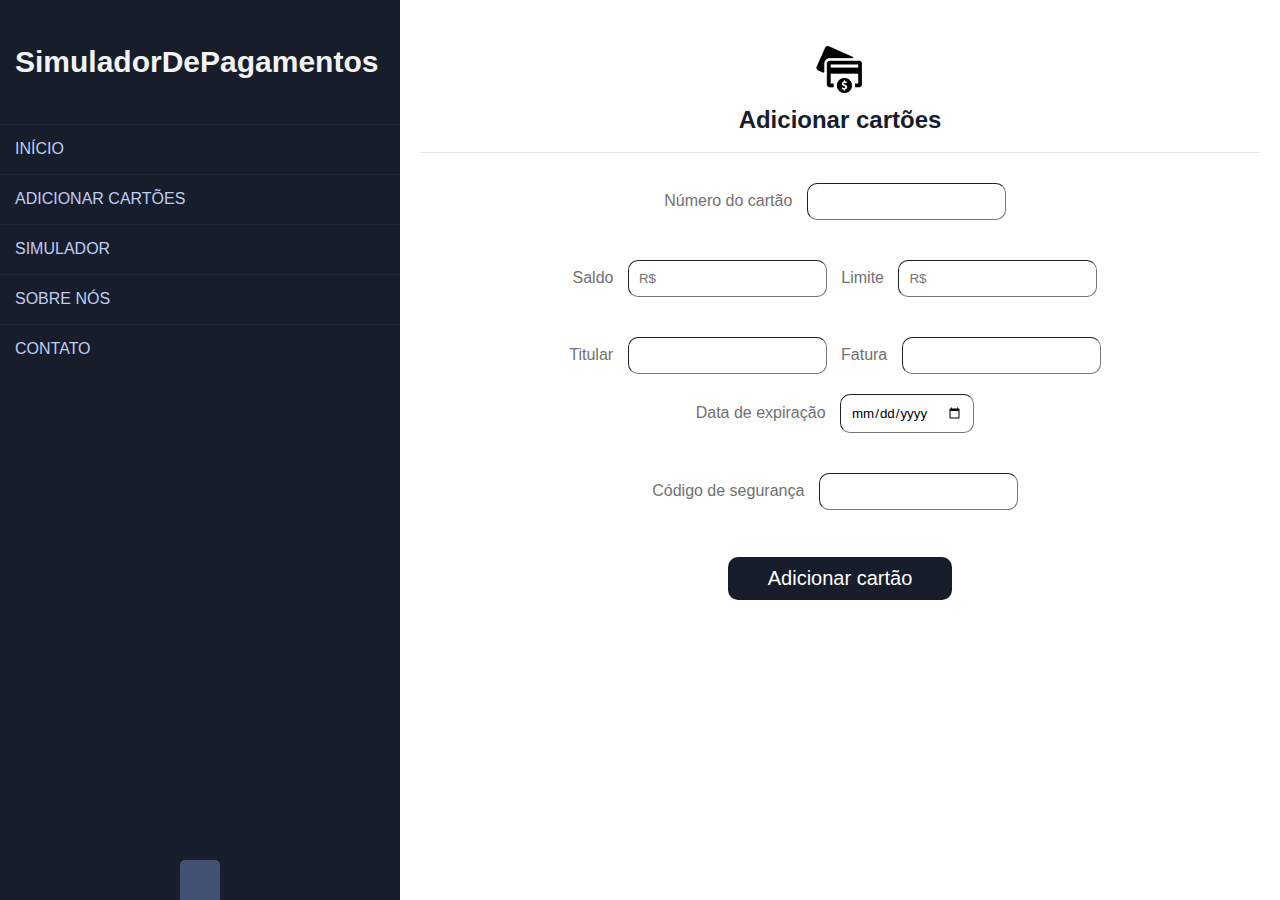
==== adicionar_cartões.html @ 3fd2dc1d "update271023" ====
<!doctype html>

<html lang="pt-br">
    <head>         
        <meta charset="utf-8">
        <meta name="author" content=" ">
        <meta name="description" content=" ">
        <meta name="keywords" content=" ">
        <link rel="stylesheet" href="style.css">
        <title> Index </title>
    </head>

    <body>

        <div class="wrapper">
            <div class="sidebar">
                <h2>SimuladorDePagamentos</h2>
                <ul>
                    <li><a href="index.html"><i class="fas fa-home"></i>Início</a></li>
                    <li><a href="adicionar_cartões.html"><i class="fas fa-user"></i>Adicionar cartões</a></li>
                    <li><a href="simulador.html"><i class="fas fa-address-card"></i>Simulador</a></li>
                    <li><a href="sobre_nós.html"><i class="fas fa-project-diagram"></i>Sobre nós</a></li>
                    <li><a href="contato.html"><i class="fas fa-blog"></i>Contato</a></li>
                </ul>
                
                <div class="social_media">
                  <a href="#"><i class="fab fa-facebook-f"></i></a>
              </div>
            </div>
            
            <div class="main_content">
                
                <div class="info">
                  <div class="header"> <img class="card_vector" src="imagens/image 2.png" alt="Vetor de cartão"> 
                  <h2> Adicionar cartões </h2> </div>
                
                  <div> Número do cartão <input type="number"> </input> </div>
                  <div> Saldo <input type="number" placeholder="R$"> </input> Limite <input type="number" placeholder="R$"> </input> </div>
                  <div> Titular <input> </input> Fatura <input type="number"> </input>
                  <div> Data de expiração <input type="date"> </input> </div>
                  <div> Código de segurança <input> </input> </div>
                  <div> <button id="comece_simular"> Adicionar cartão </button> </div>
                    
                </div>
            </div>
        </div>
        
        </body>
        </html>

</html>
---- style.css ----
@import url('<link href="https://fonts.googleapis.com/css2?family=Open+Sans&display=swap" rel="stylesheet">');

*{
  margin: 0;
  padding: 0;
  box-sizing: border-box;
  list-style: none;
  text-decoration: none;
  font-family: 'Josefin Sans', sans-serif;
}

body{
   background-color: #ffffff;
}

.wrapper{
  display: flex;
  position: relative;
}

.wrapper .sidebar{
  width: 400px;
  height: 100%;
  background: rgb(24, 29, 43);
  padding: 30px 0px;
  position: fixed;
}

.wrapper .sidebar h2{
  color: rgb(243, 243, 243);
  font-size: 30px;
  padding: 15px;
  margin-bottom: 30px;
}

.wrapper .sidebar ul li{
  text-transform: uppercase;
  padding: 15px;
  border-bottom: 1px solid rgb(191, 205, 243);
  border-bottom: 1px solid rgba(0,0,0,0.05);
  border-top: 1px solid rgba(255,255,255,0.05);
}    

.wrapper .sidebar ul li a{
  color: rgb(191, 205, 243);
  display: block;
}

.wrapper .sidebar ul li a .fas{
  width: 25px;
}

.wrapper .sidebar ul li:hover{
  background-color: rgb(91, 108, 153);
}
    
.wrapper .sidebar ul li:hover a{
  color: #fff;
}
 
.wrapper .sidebar .social_media{
  position: absolute;
  bottom: 0;
  left: 50%;
  transform: translateX(-50%);
  display: flex;
}

.wrapper .sidebar .social_media a{
  display: block;
  width: 40px;
  background: rgb(68, 80, 114);
  height: 40px;
  line-height: 45px;
  text-align: center;
  margin: 0 5px;
  color: #bdb8d7;
  border-top-left-radius: 5px;
  border-top-right-radius: 5px;
}

.wrapper .main_content{
  width: 100%;
  margin-left: 400px;
}

.wrapper .main_content .info{
  margin: 20px;
  color: #717171;
  line-height: 25px;
}

.wrapper .main_content .info div{
  text-align: center;
  margin-bottom: 20px;
}

.wrapper .main_content .info input{
    margin: 10px;
    padding: 10px;
    border-radius: 10px;
    border-width: 1px;
}

.wrapper .main_content .info h2{
    color: rgb(24, 29, 43);
}

.wrapper .main_content .info button{
    font-size: 20px;
    border-radius: 10px;
    border: none;
    margin: 2%;
    padding: 10px 40px 10px 40px;
    background-color: rgb(24, 29, 43);
    color: white;
}

.wrapper .main_content .info button:hover{
    transform: scale(1.1);
    transition: all 0.5s;
}

.wrapper .main_content .info iframe{
  padding: 20px;
}

.wrapper .main_content .header{
  padding: 20px;
  background: #fff;
  color: #717171;
  border-bottom: 1px solid #e0e4e8;
}
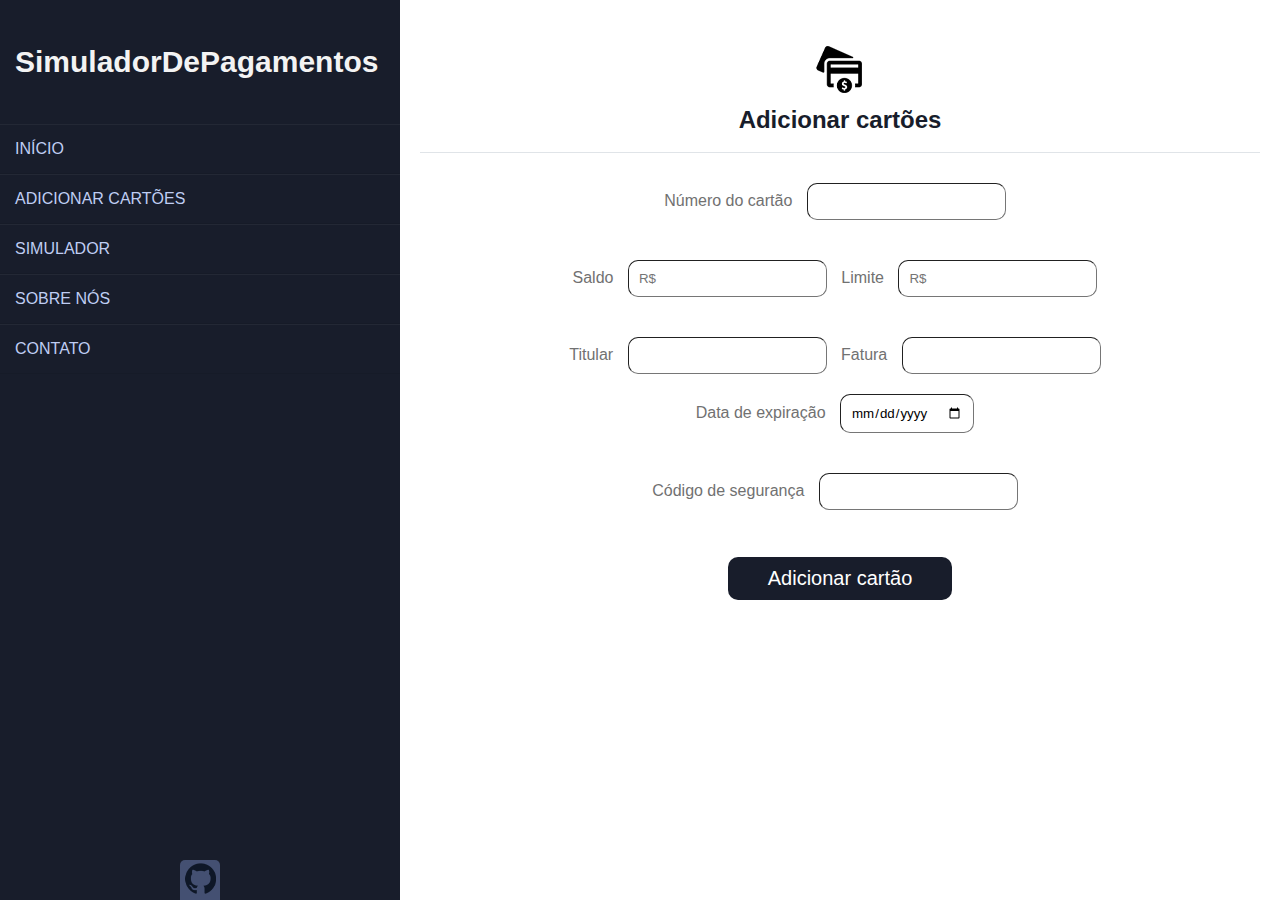
==== commit 3f5bd827: "update111123" ====
--- a/adicionar_cartões.html
+++ b/adicionar_cartões.html
@@ -24,8 +24,8 @@
                 </ul>
                 
                 <div class="social_media">
-                  <a href="#"><i class="fab fa-facebook-f"></i></a>
-              </div>
+                    <a href="#"><i class="fab fa-facebook-f"></i> <img class="github_vector" src="imagens/image 4.png" alt="Vetor do Github"></a>
+                </div>
             </div>
             
             <div class="main_content">
--- a/style.css
+++ b/style.css
@@ -67,6 +67,7 @@
 }
 
 .wrapper .sidebar .social_media a{
+  padding: 3px;
   display: block;
   width: 40px;
   background: rgb(68, 80, 114);
@@ -125,9 +126,33 @@
   padding: 20px;
 }
 
+.wrapper .main_content .tabelas{
+  width: 100%;
+  height: 250px;
+  display: flex;
+  flex-direction: column;
+  overflow: hidden;
+  overflow-y: scroll;
+}
+
+.wrapper .main_content .tabelas table, th, td{
+  border: 1px solid black;
+  border-collapse: collapse;
+  margin-top: 10px;
+  padding: 5px;
+}
+
 .wrapper .main_content .header{
   padding: 20px;
   background: #fff;
   color: #717171;
   border-bottom: 1px solid #e0e4e8;
 }
+
+.wrapper .main_content .historico{
+  padding: 20px;
+  background: #fff;
+  color: #717171;
+  border-bottom: 1px solid #e0e4e8;
+  border-top: 1px solid #e0e4e8;
+}
